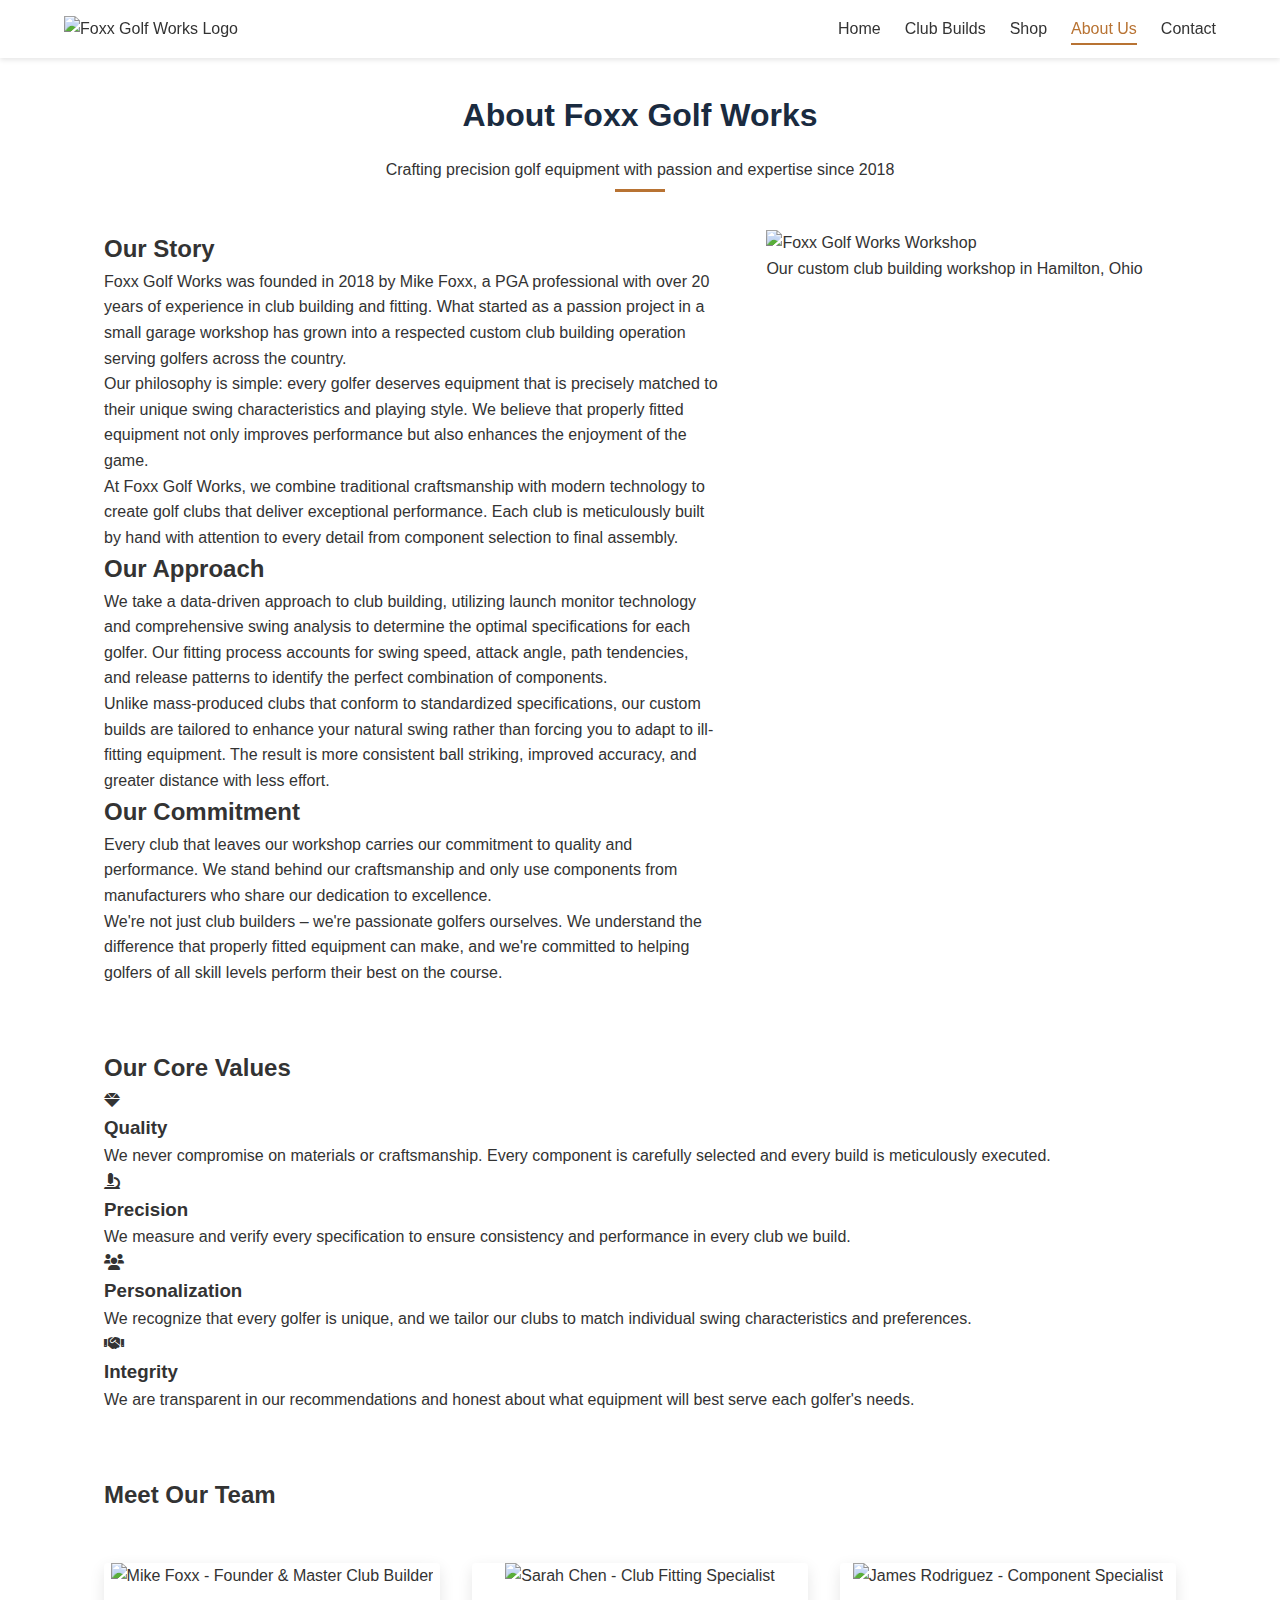
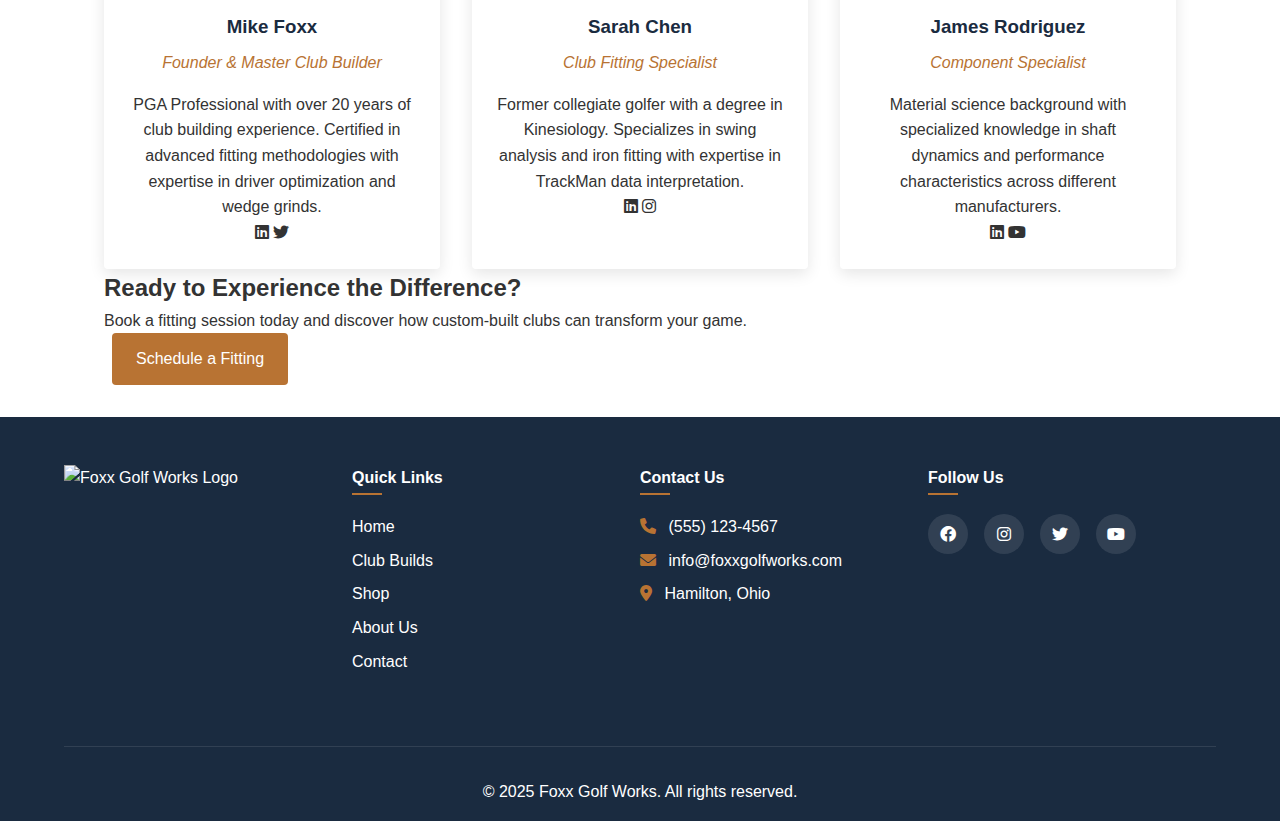
==== about.html @ c8b26656 "Add files via upload" ====
<!DOCTYPE html>
<html lang="en">
<head>
    <meta charset="UTF-8">
    <meta name="viewport" content="width=device-width, initial-scale=1.0">
    <title>About Us - Foxx Golf Works</title>
    <link rel="stylesheet" href="styles.css">
    <link rel="stylesheet" href="https://cdnjs.cloudflare.com/ajax/libs/font-awesome/6.0.0-beta3/css/all.min.css">
</head>
<body>
    <header>
        <div class="logo-container">
            <img src="./imgs/logo.PNG" alt="Foxx Golf Works Logo" class="logo">
        </div>
        <nav>
            <ul>
                <li><a href="index.html">Home</a></li>
                <li><a href="builds.html">Club Builds</a></li>
                <li><a href="products.html">Shop</a></li>
                <li><a href="about.html" class="active">About Us</a></li>
                <li><a href="contact.html">Contact</a></li>
            </ul>
        </nav>
    </header>

    <main>
        <div class="page-container">
            <div class="page-header">
                <h1>About Foxx Golf Works</h1>
                <p>Crafting precision golf equipment with passion and expertise since 2018</p>
            </div>

            <div class="about-content">
                <div class="about-text">
                    <h2>Our Story</h2>
                    <p>Foxx Golf Works was founded in 2018 by Mike Foxx, a PGA professional with over 20 years of experience in club building and fitting. What started as a passion project in a small garage workshop has grown into a respected custom club building operation serving golfers across the country.</p>
                    <p>Our philosophy is simple: every golfer deserves equipment that is precisely matched to their unique swing characteristics and playing style. We believe that properly fitted equipment not only improves performance but also enhances the enjoyment of the game.</p>
                    <p>At Foxx Golf Works, we combine traditional craftsmanship with modern technology to create golf clubs that deliver exceptional performance. Each club is meticulously built by hand with attention to every detail from component selection to final assembly.</p>

                    <h2>Our Approach</h2>
                    <p>We take a data-driven approach to club building, utilizing launch monitor technology and comprehensive swing analysis to determine the optimal specifications for each golfer. Our fitting process accounts for swing speed, attack angle, path tendencies, and release patterns to identify the perfect combination of components.</p>
                    <p>Unlike mass-produced clubs that conform to standardized specifications, our custom builds are tailored to enhance your natural swing rather than forcing you to adapt to ill-fitting equipment. The result is more consistent ball striking, improved accuracy, and greater distance with less effort.</p>

                    <h2>Our Commitment</h2>
                    <p>Every club that leaves our workshop carries our commitment to quality and performance. We stand behind our craftsmanship and only use components from manufacturers who share our dedication to excellence.</p>
                    <p>We're not just club builders – we're passionate golfers ourselves. We understand the difference that properly fitted equipment can make, and we're committed to helping golfers of all skill levels perform their best on the course.</p>
                </div>
                <div class="about-image">
                    <img src="./imgs/logo.PNG" alt="Foxx Golf Works Workshop" class="workshop-image">
                    <div class="image-caption">Our custom club building workshop in Hamilton, Ohio</div>
                </div>
            </div>

            <div class="core-values">
                <h2>Our Core Values</h2>
                <div class="values-container">
                    <div class="value-item">
                        <div class="value-icon">
                            <i class="fas fa-gem"></i>
                        </div>
                        <h3>Quality</h3>
                        <p>We never compromise on materials or craftsmanship. Every component is carefully selected and every build is meticulously executed.</p>
                    </div>
                    <div class="value-item">
                        <div class="value-icon">
                            <i class="fas fa-microscope"></i>
                        </div>
                        <h3>Precision</h3>
                        <p>We measure and verify every specification to ensure consistency and performance in every club we build.</p>
                    </div>
                    <div class="value-item">
                        <div class="value-icon">
                            <i class="fas fa-users"></i>
                        </div>
                        <h3>Personalization</h3>
                        <p>We recognize that every golfer is unique, and we tailor our clubs to match individual swing characteristics and preferences.</p>
                    </div>
                    <div class="value-item">
                        <div class="value-icon">
                            <i class="fas fa-handshake"></i>
                        </div>
                        <h3>Integrity</h3>
                        <p>We are transparent in our recommendations and honest about what equipment will best serve each golfer's needs.</p>
                    </div>
                </div>
            </div>

            <div class="team-section">
                <h2>Meet Our Team</h2>
                <div class="team-container">
                    <div class="team-member">
                        <img src="./imgs/logo.PNG" alt="Mike Foxx - Founder & Master Club Builder" class="team-photo">
                        <div class="team-info">
                            <h3>Mike Foxx</h3>
                            <div class="team-role">Founder & Master Club Builder</div>
                            <p>PGA Professional with over 20 years of club building experience. Certified in advanced fitting methodologies with expertise in driver optimization and wedge grinds.</p>
                            <div class="team-social">
                                <a href="#"><i class="fab fa-linkedin"></i></a>
                                <a href="#"><i class="fab fa-twitter"></i></a>
                            </div>
                        </div>
                    </div>
                    <div class="team-member">
                        <img src="./imgs/logo.PNG" alt="Sarah Chen - Club Fitting Specialist" class="team-photo">
                        <div class="team-info">
                            <h3>Sarah Chen</h3>
                            <div class="team-role">Club Fitting Specialist</div>
                            <p>Former collegiate golfer with a degree in Kinesiology. Specializes in swing analysis and iron fitting with expertise in TrackMan data interpretation.</p>
                            <div class="team-social">
                                <a href="#"><i class="fab fa-linkedin"></i></a>
                                <a href="#"><i class="fab fa-instagram"></i></a>
                            </div>
                        </div>
                    </div>
                    <div class="team-member">
                        <img src="./imgs/logo.PNG" alt="James Rodriguez - Component Specialist" class="team-photo">
                        <div class="team-info">
                            <h3>James Rodriguez</h3>
                            <div class="team-role">Component Specialist</div>
                            <p>Material science background with specialized knowledge in shaft dynamics and performance characteristics across different manufacturers.</p>
                            <div class="team-social">
                                <a href="#"><i class="fab fa-linkedin"></i></a>
                                <a href="#"><i class="fab fa-youtube"></i></a>
                            </div>
                        </div>
                    </div>
                </div>
            </div>

            <div class="cta-section">
                <h2>Ready to Experience the Difference?</h2>
                <p>Book a fitting session today and discover how custom-built clubs can transform your game.</p>
                <a href="contact.html" class="btn btn-primary">Schedule a Fitting</a>
            </div>
        </div>
    </main>

    <footer>
        <div class="footer-content">
            <div class="footer-logo">
                <img src="./imgs/logo.PNG" alt="Foxx Golf Works Logo">
            </div>
            <div class="footer-links">
                <h4>Quick Links</h4>
                <ul>
                    <li><a href="index.html">Home</a></li>
                    <li><a href="builds.html">Club Builds</a></li>
                    <li><a href="products.html">Shop</a></li>
                    <li><a href="about.html">About Us</a></li>
                    <li><a href="contact.html">Contact</a></li>
                </ul>
            </div>
            <div class="footer-contact">
                <h4>Contact Us</h4>
                <p><i class="fas fa-phone"></i> (555) 123-4567</p>
                <p><i class="fas fa-envelope"></i> info@foxxgolfworks.com</p>
                <p><i class="fas fa-map-marker-alt"></i> Hamilton, Ohio</p>
            </div>
            <div class="footer-social">
                <h4>Follow Us</h4>
                <div class="social-icons">
                    <a href="#"><i class="fab fa-facebook"></i></a>
                    <a href="#"><i class="fab fa-instagram"></i></a>
                    <a href="#"><i class="fab fa-twitter"></i></a>
                    <a href="#"><i class="fab fa-youtube"></i></a>
                </div>
            </div>
        </div>
        <div class="footer-bottom">
            <p>&copy; 2025 Foxx Golf Works. All rights reserved.</p>
        </div>
    </footer>
</body>
</html>
---- styles.css ----
/* General Styles */
:root {
  --primary-color: #1a2b40;
  --secondary-color: #b87333;
  --accent-color: #4caf50;
  --light-color: #f5f5f5;
  --dark-color: #333;
  --text-color: #333;
  --background-color: #fff;
  --footer-color: #1a2b40;
  --border-radius: 4px;
  --transition: all 0.3s ease;
}

* {
  margin: 0;
  padding: 0;
  box-sizing: border-box;
}

body {
  font-family: 'Helvetica Neue', Arial, sans-serif;
  line-height: 1.6;
  color: var(--text-color);
  background-color: var(--background-color);
}

a {
  text-decoration: none;
  color: inherit;
}

ul {
  list-style: none;
}

img {
  max-width: 100%;
  height: auto;
}

/* Header Styles */
header {
  display: flex;
  justify-content: space-between;
  align-items: center;
  padding: 1rem 5%;
  background-color: white;
  box-shadow: 0 2px 5px rgba(0, 0, 0, 0.1);
  position: sticky;
  top: 0;
  z-index: 100;
}

.logo {
  height: 60px;
}

nav ul {
  display: flex;
}

nav ul li {
  margin-left: 1.5rem;
}

nav ul li a {
  color: var(--dark-color);
  font-weight: 500;
  padding: 0.5rem 0;
  position: relative;
  transition: var(--transition);
}

nav ul li a:hover {
  color: var(--secondary-color);
}

nav ul li a.active {
  color: var(--secondary-color);
}

nav ul li a::after {
  content: '';
  position: absolute;
  bottom: 0;
  left: 0;
  width: 0;
  height: 2px;
  background-color: var(--secondary-color);
  transition: var(--transition);
}

nav ul li a:hover::after,
nav ul li a.active::after {
  width: 100%;
}

/* Hero Section */
.hero {
  height: 80vh;
  background-image: linear-gradient(rgba(0, 0, 0, 0.5), rgba(0, 0, 0, 0.5)), url('/api/placeholder/1920/1080');
  background-size: cover;
  background-position: center;
  display: flex;
  align-items: center;
  justify-content: center;
  text-align: center;
  color: white;
}

.hero-content {
  max-width: 800px;
  padding: 0 2rem;
}

.hero h1 {
  font-size: 3rem;
  margin-bottom: 1rem;
  text-shadow: 2px 2px 4px rgba(0, 0, 0, 0.5);
}

.hero p {
  font-size: 1.5rem;
  margin-bottom: 2rem;
  text-shadow: 1px 1px 2px rgba(0, 0, 0, 0.5);
}

/* Button Styles */
.btn {
  display: inline-block;
  padding: 0.8rem 1.5rem;
  border-radius: var(--border-radius);
  font-weight: 500;
  transition: var(--transition);
  margin: 0 0.5rem;
}

.btn-primary {
  background-color: var(--secondary-color);
  color: white;
}

.btn-primary:hover {
  background-color: #a56b2e;
  transform: translateY(-2px);
}

.btn-secondary {
  background-color: transparent;
  color: white;
  border: 2px solid white;
}

.btn-secondary:hover {
  background-color: rgba(255, 255, 255, 0.1);
  transform: translateY(-2px);
}

.btn-tertiary {
  background-color: var(--primary-color);
  color: white;
}

.btn-tertiary:hover {
  background-color: #243b59;
  transform: translateY(-2px);
}

/* Features Section */
.features {
  display: flex;
  justify-content: space-between;
  padding: 5rem 5%;
  background-color: var(--light-color);
}

.feature {
  flex: 1;
  text-align: center;
  padding: 2rem;
  transition: var(--transition);
  border-radius: var(--border-radius);
}

.feature:hover {
  transform: translateY(-10px);
  box-shadow: 0 10px 20px rgba(0, 0, 0, 0.1);
  background-color: white;
}

.feature-icon {
  font-size: 2.5rem;
  color: var(--secondary-color);
  margin-bottom: 1.5rem;
}

.feature h3 {
  margin-bottom: 1rem;
  color: var(--primary-color);
}

/* Featured Builds */
.featured-builds {
  padding: 5rem 5%;
  text-align: center;
}

.featured-builds h2 {
  margin-bottom: 3rem;
  color: var(--primary-color);
  position: relative;
  display: inline-block;
}

.featured-builds h2::after {
  content: '';
  position: absolute;
  bottom: -10px;
  left: 50%;
  transform: translateX(-50%);
  width: 50px;
  height: 3px;
  background-color: var(--secondary-color);
}

.build-gallery {
  display: flex;
  justify-content: space-between;
  margin-bottom: 3rem;
}

.build-item {
  flex: 1;
  margin: 0 1rem;
  box-shadow: 0 5px 15px rgba(0, 0, 0, 0.1);
  border-radius: var(--border-radius);
  overflow: hidden;
  transition: var(--transition);
}

.build-item:hover {
  transform: translateY(-10px);
  box-shadow: 0 15px 30px rgba(0, 0, 0, 0.2);
}

.build-image {
  width: 100%;
  height: 250px;
  object-fit: cover;
}

.build-item h3 {
  color: var(--primary-color);
  margin: 1rem 0 0.5rem;
  padding: 0 1rem;
}

.build-item p {
  color: var(--text-color);
  padding: 0 1rem 1.5rem;
}

.view-more {
  margin-top: 2rem;
}

/* Footer Styles */
footer {
  background-color: var(--footer-color);
  color: white;
  padding: 3rem 5% 1rem;
}

.footer-content {
  display: flex;
  justify-content: space-between;
  flex-wrap: wrap;
  margin-bottom: 2rem;
}

.footer-logo, .footer-links, .footer-contact, .footer-social {
  flex: 1;
  min-width: 250px;
  margin-bottom: 2rem;
}

.footer-links h4, .footer-contact h4, .footer-social h4 {
  margin-bottom: 1.5rem;
  position: relative;
  display: inline-block;
}

.footer-links h4::after, .footer-contact h4::after, .footer-social h4::after {
  content: '';
  position: absolute;
  bottom: -5px;
  left: 0;
  width: 30px;
  height: 2px;
  background-color: var(--secondary-color);
}

.footer-links ul li {
  margin-bottom: 0.5rem;
}

.footer-links ul li a {
  transition: var(--transition);
}

.footer-links ul li a:hover {
  color: var(--secondary-color);
  padding-left: 5px;
}

.footer-contact p {
  margin-bottom: 0.5rem;
}

.footer-contact i {
  margin-right: 0.5rem;
  color: var(--secondary-color);
}

.social-icons {
  display: flex;
}

.social-icons a {
  display: flex;
  align-items: center;
  justify-content: center;
  width: 40px;
  height: 40px;
  background-color: rgba(255, 255, 255, 0.1);
  border-radius: 50%;
  margin-right: 1rem;
  transition: var(--transition);
}

.social-icons a:hover {
  background-color: var(--secondary-color);
  transform: translateY(-5px);
}

.footer-bottom {
  text-align: center;
  padding-top: 2rem;
  border-top: 1px solid rgba(255, 255, 255, 0.1);
}

/* Responsive Styles */
@media (max-width: 1024px) {
  .features {
      flex-wrap: wrap;
  }

  .feature {
      flex: 1 0 calc(50% - 2rem);
      margin-bottom: 2rem;
  }

  .build-gallery {
      flex-wrap: wrap;
  }

  .build-item {
      flex: 1 0 calc(50% - 2rem);
      margin-bottom: 2rem;
  }
}

@media (max-width: 768px) {
  header {
      flex-direction: column;
      padding: 1rem;
  }

  nav ul {
      margin-top: 1rem;
  }

  .hero h1 {
      font-size: 2.5rem;
  }

  .hero p {
      font-size: 1.2rem;
  }

  .feature {
      flex: 1 0 100%;
  }

  .build-item {
      flex: 1 0 100%;
  }

  .footer-content {
      flex-direction: column;
  }

  .footer-logo, .footer-links, .footer-contact, .footer-social {
      margin-bottom: 2rem;
  }
}

/* Page Content Containers */
.page-container {
  max-width: 1200px;
  margin: 0 auto;
  padding: 2rem 5%;
}

.page-header {
  text-align: center;
  margin-bottom: 3rem;
  position: relative;
}

.page-header h1 {
  color: var(--primary-color);
  margin-bottom: 1rem;
}

.page-header::after {
  content: '';
  position: absolute;
  bottom: -10px;
  left: 50%;
  transform: translateX(-50%);
  width: 50px;
  height: 3px;
  background-color: var(--secondary-color);
}

/* Club Builds Page */
.builds-container {
  display: grid;
  grid-template-columns: repeat(3, 1fr);
  gap: 2rem;
}

/* Products Page */
.products-container {
  display: grid;
  grid-template-columns: repeat(3, 1fr);
  gap: 2rem;
}

.product-item {
  border: 1px solid #ddd;
  border-radius: var(--border-radius);
  overflow: hidden;
  transition: var(--transition);
}

.product-item:hover {
  transform: translateY(-5px);
  box-shadow: 0 10px 20px rgba(0, 0, 0, 0.1);
}

.product-image {
  width: 100%;
  height: 250px;
  object-fit: cover;
}

.product-info {
  padding: 1.5rem;
}

.product-info h3 {
  margin-bottom: 0.5rem;
  color: var(--primary-color);
}

.product-price {
  font-size: 1.2rem;
  color: var(--secondary-color);
  font-weight: bold;
  margin: 0.5rem 0 1rem;
}

/* About Page */
.about-content {
  display: flex;
  gap: 3rem;
  margin-bottom: 4rem;
}

.about-text {
  flex: 3;
}

.about-image {
  flex: 2;
}

.team-section {
  margin-top: 4rem;
}

.team-container {
  display: grid;
  grid-template-columns: repeat(3, 1fr);
  gap: 2rem;
  margin-top: 3rem;
}

.team-member {
  text-align: center;
  box-shadow: 0 5px 15px rgba(0, 0, 0, 0.1);
  border-radius: var(--border-radius);
  overflow: hidden;
  transition: var(--transition);
}

.team-member:hover {
  transform: translateY(-5px);
  box-shadow: 0 15px 30px rgba(0, 0, 0, 0.2);
}

.team-photo {
  width: 100%;
  height: 300px;
  object-fit: cover;
}

.team-info {
  padding: 1.5rem;
}

.team-info h3 {
  margin-bottom: 0.5rem;
  color: var(--primary-color);
}

.team-role {
  color: var(--secondary-color);
  font-style: italic;
  margin-bottom: 1rem;
}

/* Contact Page */
.contact-container {
  display: flex;
  gap: 3rem;
}

.contact-form {
  flex: 2;
}

.contact-info {
  flex: 1;
}

.form-group {
  margin-bottom: 1.5rem;
}

label {
  display: block;
  margin-bottom: 0.5rem;
  font-weight: 500;
}

input, textarea, select {
  width: 100%;
  padding: 0.8rem;
  border: 1px solid #ddd;
  border-radius: var(--border-radius);
  font-family: inherit;
}

textarea {
  min-height: 150px;
  resize: vertical;
}

.submit-btn {
  background-color: var(--secondary-color);
  color: white;
  border: none;
  padding: 0.8rem 1.5rem;
  border-radius: var(--border-radius);
  cursor: pointer;
  font-weight: 500;
  transition: var(--transition);
}

.submit-btn:hover {
  background-color: #a56b2e;
}

.contact-card {
  background-color: var(--light-color);
  padding: 2rem;
  border-radius: var(--border-radius);
  box-shadow: 0 5px 15px rgba(0, 0, 0, 0.1);
}

.contact-card h3 {
  margin-bottom: 1.5rem;
  color: var(--primary-color);
}

.contact-info-item {
  display: flex;
  align-items: center;
  margin-bottom: 1rem;
}

.contact-icon {
  width: 40px;
  height: 40px;
  background-color: var(--secondary-color);
  color: white;
  border-radius: 50%;
  display: flex;
  align-items: center;
  justify-content: center;
  margin-right: 1rem;
}

.contact-text {
  flex: 1;
}

.contact-text p {
  margin: 0;
}

.contact-text span {
  font-weight: bold;
  display: block;
  margin-bottom: 0.25rem;
}

/* Map */
.map-container {
  margin-top: 3rem;
  height: 400px;
  border-radius: var(--border-radius);
  overflow: hidden;
}

/* Responsive adjustments */
@media (max-width: 1024px) {
  .builds-container, .products-container, .team-container {
      grid-template-columns: repeat(2, 1fr);
  }

  .about-content, .contact-container {
      flex-direction: column;
  }

  .about-image {
      order: -1;
  }
}

@media (max-width: 768px) {
  .builds-container, .products-container, .team-container {
      grid-template-columns: 1fr;
  }
}
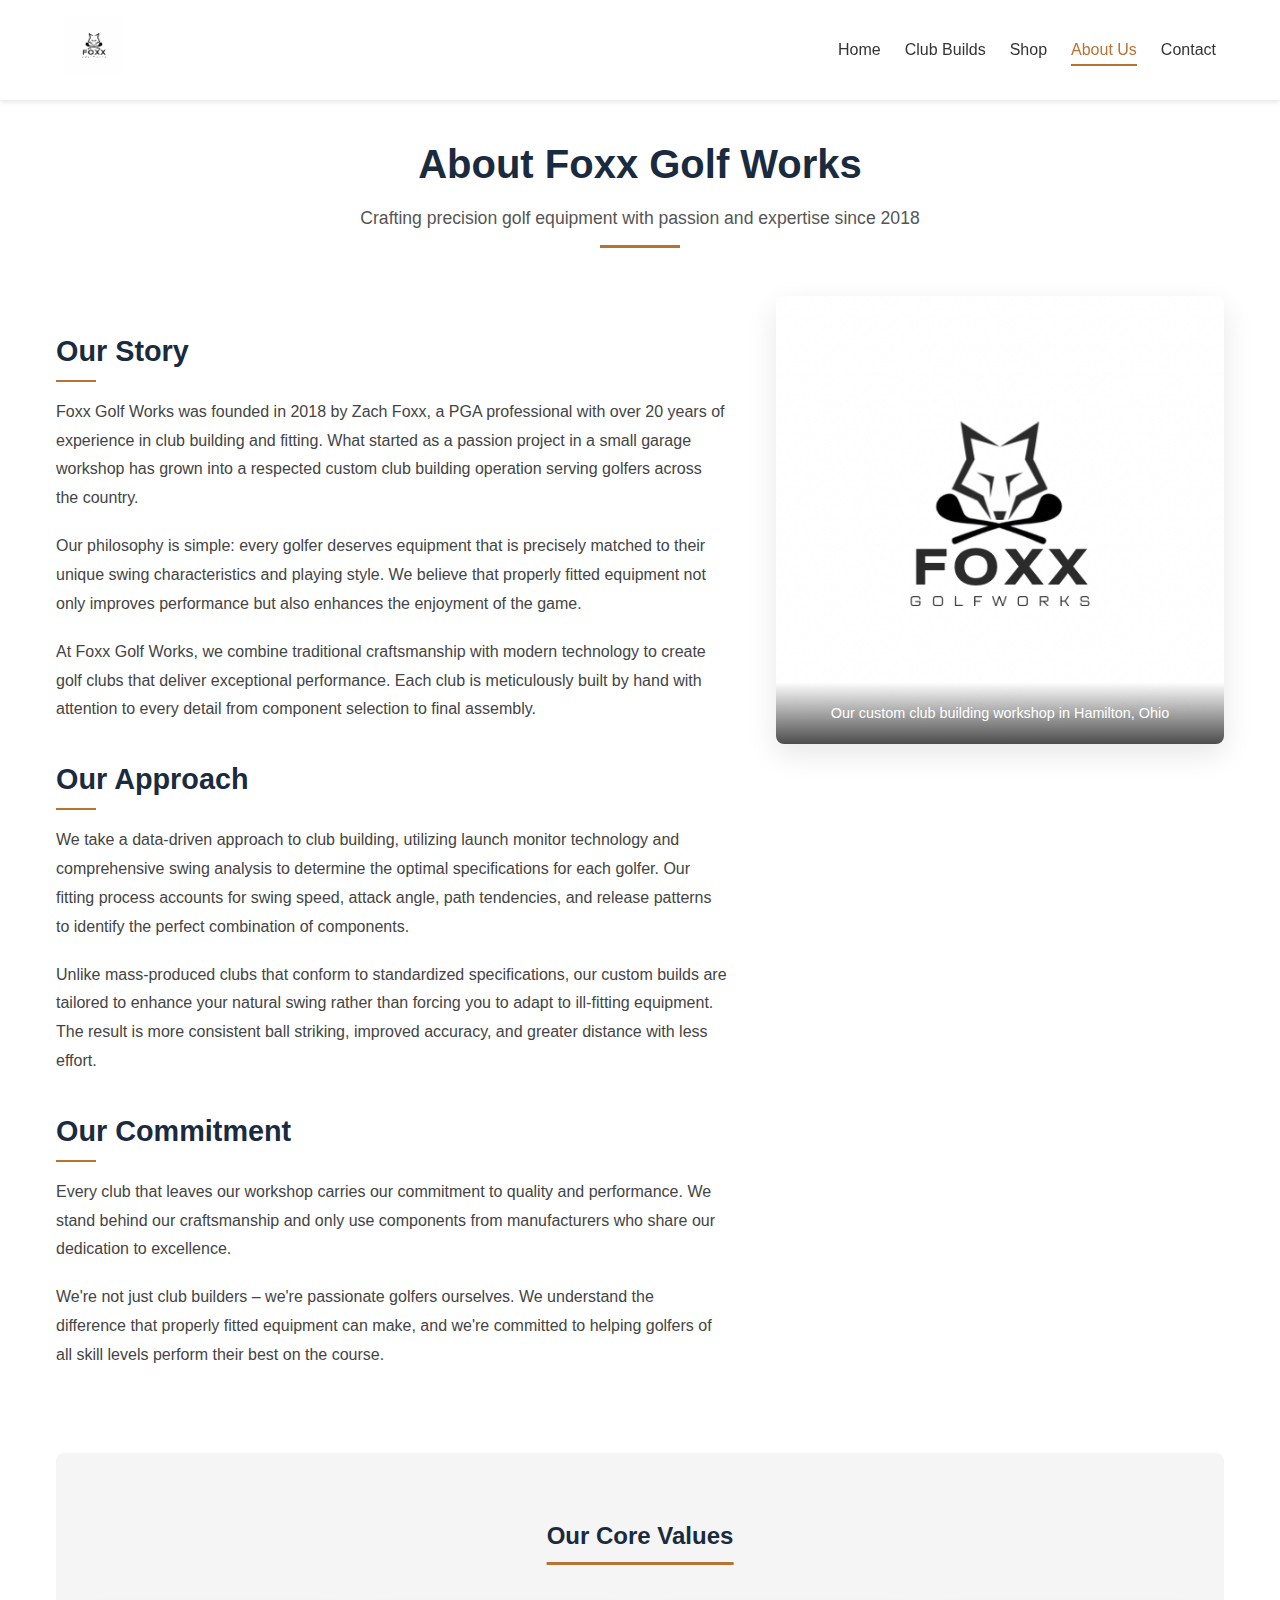
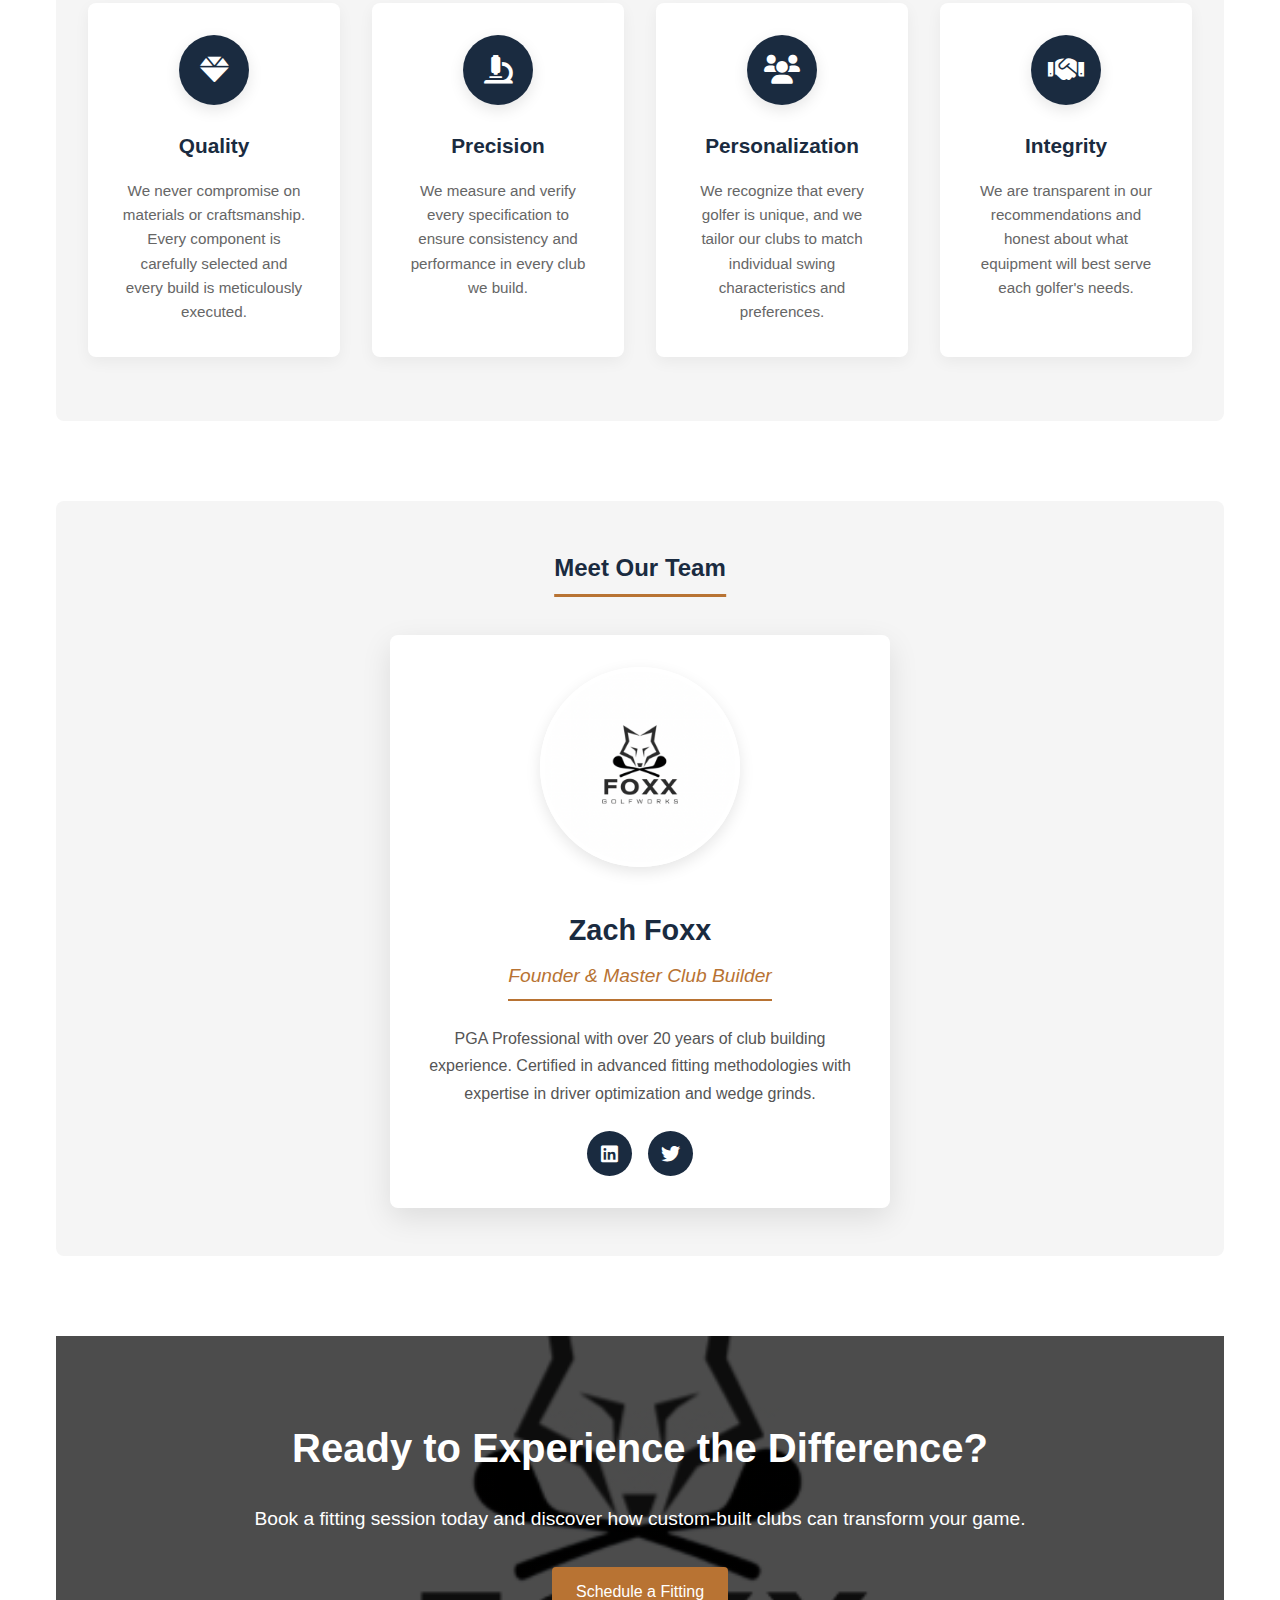
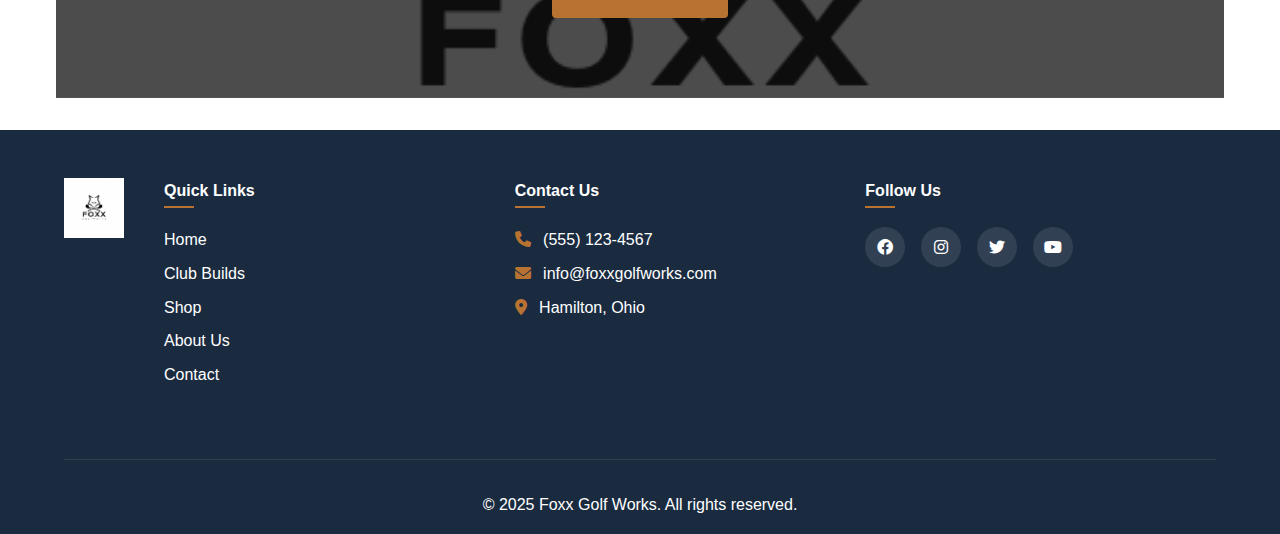
==== commit 108bf42b: "Big time changes" ====
--- a/about.html
+++ b/about.html
@@ -1,27 +1,19 @@
 <!DOCTYPE html>
 <html lang="en">
+
 <head>
     <meta charset="UTF-8">
     <meta name="viewport" content="width=device-width, initial-scale=1.0">
     <title>About Us - Foxx Golf Works</title>
     <link rel="stylesheet" href="styles.css">
     <link rel="stylesheet" href="https://cdnjs.cloudflare.com/ajax/libs/font-awesome/6.0.0-beta3/css/all.min.css">
+    <!-- Include JavaScript file -->
+    <script src="scripts/include.js"></script>
 </head>
+
 <body>
-    <header>
-        <div class="logo-container">
-            <img src="./imgs/logo.PNG" alt="Foxx Golf Works Logo" class="logo">
-        </div>
-        <nav>
-            <ul>
-                <li><a href="index.html">Home</a></li>
-                <li><a href="builds.html">Club Builds</a></li>
-                <li><a href="products.html">Shop</a></li>
-                <li><a href="about.html" class="active">About Us</a></li>
-                <li><a href="contact.html">Contact</a></li>
-            </ul>
-        </nav>
-    </header>
+    <!-- Header placeholder -->
+    <div id="header-placeholder"></div>
 
     <main>
         <div class="page-container">
@@ -33,20 +25,37 @@
             <div class="about-content">
                 <div class="about-text">
                     <h2>Our Story</h2>
-                    <p>Foxx Golf Works was founded in 2018 by Mike Foxx, a PGA professional with over 20 years of experience in club building and fitting. What started as a passion project in a small garage workshop has grown into a respected custom club building operation serving golfers across the country.</p>
-                    <p>Our philosophy is simple: every golfer deserves equipment that is precisely matched to their unique swing characteristics and playing style. We believe that properly fitted equipment not only improves performance but also enhances the enjoyment of the game.</p>
-                    <p>At Foxx Golf Works, we combine traditional craftsmanship with modern technology to create golf clubs that deliver exceptional performance. Each club is meticulously built by hand with attention to every detail from component selection to final assembly.</p>
+                    <p>Foxx Golf Works was founded in 2018 by Zach Foxx, a PGA professional with over 20 years of
+                        experience in club building and fitting. What started as a passion project in a small garage
+                        workshop has grown into a respected custom club building operation serving golfers across the
+                        country.</p>
+                    <p>Our philosophy is simple: every golfer deserves equipment that is precisely matched to their
+                        unique swing characteristics and playing style. We believe that properly fitted equipment not
+                        only improves performance but also enhances the enjoyment of the game.</p>
+                    <p>At Foxx Golf Works, we combine traditional craftsmanship with modern technology to create golf
+                        clubs that deliver exceptional performance. Each club is meticulously built by hand with
+                        attention to every detail from component selection to final assembly.</p>
 
                     <h2>Our Approach</h2>
-                    <p>We take a data-driven approach to club building, utilizing launch monitor technology and comprehensive swing analysis to determine the optimal specifications for each golfer. Our fitting process accounts for swing speed, attack angle, path tendencies, and release patterns to identify the perfect combination of components.</p>
-                    <p>Unlike mass-produced clubs that conform to standardized specifications, our custom builds are tailored to enhance your natural swing rather than forcing you to adapt to ill-fitting equipment. The result is more consistent ball striking, improved accuracy, and greater distance with less effort.</p>
+                    <p>We take a data-driven approach to club building, utilizing launch monitor technology and
+                        comprehensive swing analysis to determine the optimal specifications for each golfer. Our
+                        fitting process accounts for swing speed, attack angle, path tendencies, and release patterns to
+                        identify the perfect combination of components.</p>
+                    <p>Unlike mass-produced clubs that conform to standardized specifications, our custom builds are
+                        tailored to enhance your natural swing rather than forcing you to adapt to ill-fitting
+                        equipment. The result is more consistent ball striking, improved accuracy, and greater distance
+                        with less effort.</p>
 
                     <h2>Our Commitment</h2>
-                    <p>Every club that leaves our workshop carries our commitment to quality and performance. We stand behind our craftsmanship and only use components from manufacturers who share our dedication to excellence.</p>
-                    <p>We're not just club builders – we're passionate golfers ourselves. We understand the difference that properly fitted equipment can make, and we're committed to helping golfers of all skill levels perform their best on the course.</p>
+                    <p>Every club that leaves our workshop carries our commitment to quality and performance. We stand
+                        behind our craftsmanship and only use components from manufacturers who share our dedication to
+                        excellence.</p>
+                    <p>We're not just club builders – we're passionate golfers ourselves. We understand the difference
+                        that properly fitted equipment can make, and we're committed to helping golfers of all skill
+                        levels perform their best on the course.</p>
                 </div>
                 <div class="about-image">
-                    <img src="./imgs/logo.PNG" alt="Foxx Golf Works Workshop" class="workshop-image">
+                    <img src="imgs/logo.PNG" alt="Foxx Golf Works Workshop" class="workshop-image">
                     <div class="image-caption">Our custom club building workshop in Hamilton, Ohio</div>
                 </div>
             </div>
@@ -59,68 +68,50 @@
                             <i class="fas fa-gem"></i>
                         </div>
                         <h3>Quality</h3>
-                        <p>We never compromise on materials or craftsmanship. Every component is carefully selected and every build is meticulously executed.</p>
+                        <p>We never compromise on materials or craftsmanship. Every component is carefully selected and
+                            every build is meticulously executed.</p>
                     </div>
                     <div class="value-item">
                         <div class="value-icon">
                             <i class="fas fa-microscope"></i>
                         </div>
                         <h3>Precision</h3>
-                        <p>We measure and verify every specification to ensure consistency and performance in every club we build.</p>
+                        <p>We measure and verify every specification to ensure consistency and performance in every club
+                            we build.</p>
                     </div>
                     <div class="value-item">
                         <div class="value-icon">
                             <i class="fas fa-users"></i>
                         </div>
                         <h3>Personalization</h3>
-                        <p>We recognize that every golfer is unique, and we tailor our clubs to match individual swing characteristics and preferences.</p>
+                        <p>We recognize that every golfer is unique, and we tailor our clubs to match individual swing
+                            characteristics and preferences.</p>
                     </div>
                     <div class="value-item">
                         <div class="value-icon">
                             <i class="fas fa-handshake"></i>
                         </div>
                         <h3>Integrity</h3>
-                        <p>We are transparent in our recommendations and honest about what equipment will best serve each golfer's needs.</p>
+                        <p>We are transparent in our recommendations and honest about what equipment will best serve
+                            each golfer's needs.</p>
                     </div>
                 </div>
             </div>
 
+            <!-- Team Section HTML for the About Page -->
             <div class="team-section">
                 <h2>Meet Our Team</h2>
                 <div class="team-container">
                     <div class="team-member">
-                        <img src="./imgs/logo.PNG" alt="Mike Foxx - Founder & Master Club Builder" class="team-photo">
+                        <img src="imgs/logo.PNG" alt="Zach Foxx - Founder & Master Club Builder" class="team-photo">
                         <div class="team-info">
-                            <h3>Mike Foxx</h3>
+                            <h3>Zach Foxx</h3>
                             <div class="team-role">Founder & Master Club Builder</div>
-                            <p>PGA Professional with over 20 years of club building experience. Certified in advanced fitting methodologies with expertise in driver optimization and wedge grinds.</p>
+                            <p>PGA Professional with over 20 years of club building experience. Certified in advanced
+                                fitting methodologies with expertise in driver optimization and wedge grinds.</p>
                             <div class="team-social">
-                                <a href="#"><i class="fab fa-linkedin"></i></a>
-                                <a href="#"><i class="fab fa-twitter"></i></a>
-                            </div>
-                        </div>
-                    </div>
-                    <div class="team-member">
-                        <img src="./imgs/logo.PNG" alt="Sarah Chen - Club Fitting Specialist" class="team-photo">
-                        <div class="team-info">
-                            <h3>Sarah Chen</h3>
-                            <div class="team-role">Club Fitting Specialist</div>
-                            <p>Former collegiate golfer with a degree in Kinesiology. Specializes in swing analysis and iron fitting with expertise in TrackMan data interpretation.</p>
-                            <div class="team-social">
-                                <a href="#"><i class="fab fa-linkedin"></i></a>
-                                <a href="#"><i class="fab fa-instagram"></i></a>
-                            </div>
-                        </div>
-                    </div>
-                    <div class="team-member">
-                        <img src="./imgs/logo.PNG" alt="James Rodriguez - Component Specialist" class="team-photo">
-                        <div class="team-info">
-                            <h3>James Rodriguez</h3>
-                            <div class="team-role">Component Specialist</div>
-                            <p>Material science background with specialized knowledge in shaft dynamics and performance characteristics across different manufacturers.</p>
-                            <div class="team-social">
-                                <a href="#"><i class="fab fa-linkedin"></i></a>
-                                <a href="#"><i class="fab fa-youtube"></i></a>
+                                <a href="#" aria-label="LinkedIn"><i class="fab fa-linkedin"></i></a>
+                                <a href="#" aria-label="Twitter"><i class="fab fa-twitter"></i></a>
                             </div>
                         </div>
                     </div>
@@ -128,47 +119,38 @@
             </div>
 
             <div class="cta-section">
-                <h2>Ready to Experience the Difference?</h2>
-                <p>Book a fitting session today and discover how custom-built clubs can transform your game.</p>
-                <a href="contact.html" class="btn btn-primary">Schedule a Fitting</a>
+                <div class="cta-content">
+                    <h2>Ready to Experience the Difference?</h2>
+                    <p>Book a fitting session today and discover how custom-built clubs can transform your game.</p>
+                    <a href="contact.html" class="btn btn-primary">Schedule a Fitting</a>
+                </div>
             </div>
         </div>
     </main>
 
-    <footer>
-        <div class="footer-content">
-            <div class="footer-logo">
-                <img src="./imgs/logo.PNG" alt="Foxx Golf Works Logo">
-            </div>
-            <div class="footer-links">
-                <h4>Quick Links</h4>
-                <ul>
-                    <li><a href="index.html">Home</a></li>
-                    <li><a href="builds.html">Club Builds</a></li>
-                    <li><a href="products.html">Shop</a></li>
-                    <li><a href="about.html">About Us</a></li>
-                    <li><a href="contact.html">Contact</a></li>
-                </ul>
-            </div>
-            <div class="footer-contact">
-                <h4>Contact Us</h4>
-                <p><i class="fas fa-phone"></i> (555) 123-4567</p>
-                <p><i class="fas fa-envelope"></i> info@foxxgolfworks.com</p>
-                <p><i class="fas fa-map-marker-alt"></i> Hamilton, Ohio</p>
-            </div>
-            <div class="footer-social">
-                <h4>Follow Us</h4>
-                <div class="social-icons">
-                    <a href="#"><i class="fab fa-facebook"></i></a>
-                    <a href="#"><i class="fab fa-instagram"></i></a>
-                    <a href="#"><i class="fab fa-twitter"></i></a>
-                    <a href="#"><i class="fab fa-youtube"></i></a>
-                </div>
-            </div>
-        </div>
-        <div class="footer-bottom">
-            <p>&copy; 2025 Foxx Golf Works. All rights reserved.</p>
-        </div>
-    </footer>
+    <!-- Footer placeholder -->
+    <div id="footer-placeholder"></div>
+
+    <script>
+        // Add any page-specific JavaScript here
+        document.addEventListener('DOMContentLoaded', function () {
+            // Animate value icons on scroll
+            const valueItems = document.querySelectorAll('.value-item');
+            const observer = new IntersectionObserver((entries) => {
+                entries.forEach(entry => {
+                    if (entry.isIntersecting) {
+                        entry.target.classList.add('animate');
+                    }
+                });
+            }, {
+                threshold: 0.3
+            });
+
+            valueItems.forEach(item => {
+                observer.observe(item);
+            });
+        });
+    </script>
 </body>
+
 </html>--- a/styles.css
+++ b/styles.css
@@ -96,36 +96,6 @@
   width: 100%;
 }
 
-/* Hero Section */
-.hero {
-  height: 80vh;
-  background-image: linear-gradient(rgba(0, 0, 0, 0.5), rgba(0, 0, 0, 0.5)), url('/api/placeholder/1920/1080');
-  background-size: cover;
-  background-position: center;
-  display: flex;
-  align-items: center;
-  justify-content: center;
-  text-align: center;
-  color: white;
-}
-
-.hero-content {
-  max-width: 800px;
-  padding: 0 2rem;
-}
-
-.hero h1 {
-  font-size: 3rem;
-  margin-bottom: 1rem;
-  text-shadow: 2px 2px 4px rgba(0, 0, 0, 0.5);
-}
-
-.hero p {
-  font-size: 1.5rem;
-  margin-bottom: 2rem;
-  text-shadow: 1px 1px 2px rgba(0, 0, 0, 0.5);
-}
-
 /* Button Styles */
 .btn {
   display: inline-block;
@@ -167,6 +137,36 @@
   transform: translateY(-2px);
 }
 
+/* Hero Section */
+.hero {
+  height: 80vh;
+  background-image: linear-gradient(rgba(0, 0, 0, 0.5), rgba(0, 0, 0, 0.5)), url('./imgs/logo.PNG');
+  background-size: cover;
+  background-position: center;
+  display: flex;
+  align-items: center;
+  justify-content: center;
+  text-align: center;
+  color: white;
+}
+
+.hero-content {
+  max-width: 800px;
+  padding: 0 2rem;
+}
+
+.hero h1 {
+  font-size: 3rem;
+  margin-bottom: 1rem;
+  text-shadow: 2px 2px 4px rgba(0, 0, 0, 0.5);
+}
+
+.hero p {
+  font-size: 1.5rem;
+  margin-bottom: 2rem;
+  text-shadow: 1px 1px 2px rgba(0, 0, 0, 0.5);
+}
+
 /* Features Section */
 .features {
   display: flex;
@@ -198,6 +198,43 @@
 .feature h3 {
   margin-bottom: 1rem;
   color: var(--primary-color);
+}
+
+/* Page Content Containers */
+.page-container {
+  max-width: 1200px;
+  margin: 0 auto;
+  padding: 2rem 1rem;
+}
+
+.page-header {
+  text-align: center;
+  margin-bottom: 3rem;
+}
+
+.page-header h1 {
+  color: var(--primary-color);
+  font-size: 2.5rem;
+  margin-bottom: 0.5rem;
+}
+
+.page-header p {
+  color: #555;
+  font-size: 1.1rem;
+  position: relative;
+  display: inline-block;
+  padding-bottom: 1rem;
+}
+
+.page-header p::after {
+  content: '';
+  position: absolute;
+  bottom: 0;
+  left: 50%;
+  transform: translateX(-50%);
+  width: 80px;
+  height: 3px;
+  background-color: var(--secondary-color);
 }
 
 /* Featured Builds */
@@ -237,6 +274,7 @@
   border-radius: var(--border-radius);
   overflow: hidden;
   transition: var(--transition);
+  position: relative;
 }
 
 .build-item:hover {
@@ -248,6 +286,11 @@
   width: 100%;
   height: 250px;
   object-fit: cover;
+  transition: all 0.5s ease;
+}
+
+.build-item:hover .build-image {
+  transform: scale(1.05);
 }
 
 .build-item h3 {
@@ -265,6 +308,651 @@
   margin-top: 2rem;
 }
 
+/* Build Item Hover Effects */
+.build-item::before {
+  content: '';
+  position: absolute;
+  top: 0;
+  left: 0;
+  width: 100%;
+  height: 4px;
+  background-color: var(--secondary-color);
+  transform: scaleX(0);
+  transform-origin: left;
+  transition: transform 0.3s ease;
+}
+
+.build-item:hover::before {
+  transform: scaleX(1);
+}
+
+/* Featured Build Styles */
+.build-item.featured::after {
+  content: 'Featured';
+  position: absolute;
+  top: 1rem;
+  right: -3rem;
+  background-color: var(--secondary-color);
+  color: white;
+  padding: 0.3rem 3rem;
+  transform: rotate(45deg);
+  font-size: 0.8rem;
+  font-weight: 500;
+  box-shadow: 0 2px 5px rgba(0, 0, 0, 0.2);
+}
+
+/* Testimonials Section */
+.testimonials {
+  padding: 5rem 5%;
+  text-align: center;
+  background-color: var(--light-color);
+}
+
+.testimonials h2 {
+  margin-bottom: 3rem;
+  color: var(--primary-color);
+  position: relative;
+  display: inline-block;
+}
+
+.testimonials h2::after {
+  content: '';
+  position: absolute;
+  bottom: -10px;
+  left: 50%;
+  transform: translateX(-50%);
+  width: 50px;
+  height: 3px;
+  background-color: var(--secondary-color);
+}
+
+.testimonial-slider {
+  max-width: 800px;
+  margin: 0 auto;
+  position: relative;
+}
+
+.testimonial {
+  padding: 2rem;
+  border-radius: var(--border-radius);
+  background-color: white;
+  box-shadow: 0 5px 15px rgba(0, 0, 0, 0.1);
+  margin-bottom: 2rem;
+  transition: var(--transition);
+}
+
+.testimonial:hover {
+  transform: translateY(-5px);
+  box-shadow: 0 10px 25px rgba(0, 0, 0, 0.15);
+}
+
+.testimonial-content {
+  margin-bottom: 1.5rem;
+  font-style: italic;
+  position: relative;
+}
+
+.testimonial-content::before,
+.testimonial-content::after {
+  content: '"';
+  font-size: 2rem;
+  color: var(--secondary-color);
+  position: absolute;
+  opacity: 0.3;
+}
+
+.testimonial-content::before {
+  top: -10px;
+  left: -15px;
+}
+
+.testimonial-content::after {
+  bottom: -30px;
+  right: -15px;
+}
+
+.testimonial-author h4 {
+  color: var(--primary-color);
+  margin-bottom: 0.25rem;
+}
+
+.testimonial-author p {
+  color: var(--secondary-color);
+  font-size: 0.9rem;
+}
+
+/* CTA Section */
+.cta-section {
+  padding: 5rem 5%;
+  background: linear-gradient(rgba(0, 0, 0, 0.7), rgba(0, 0, 0, 0.7)), url('./imgs/logo.PNG');
+  background-size: cover;
+  background-position: center;
+  color: white;
+  text-align: center;
+}
+
+.cta-content {
+  max-width: 800px;
+  margin: 0 auto;
+}
+
+.cta-section h2 {
+  margin-bottom: 1.5rem;
+  font-size: 2.5rem;
+}
+
+.cta-section p {
+  margin-bottom: 2rem;
+  font-size: 1.2rem;
+}
+
+/* Build Filters */
+.builds-filter, .shop-categories {
+  display: flex;
+  justify-content: center;
+  flex-wrap: wrap;
+  margin-bottom: 3rem;
+  gap: 0.5rem;
+}
+
+.filter-btn, .category-btn {
+  background-color: #f5f5f5;
+  border: 2px solid #e0e0e0;
+  border-radius: 4px;
+  padding: 0.6rem 1.2rem;
+  font-weight: 500;
+  cursor: pointer;
+  transition: all 0.3s ease;
+  font-size: 0.95rem;
+}
+
+.filter-btn:hover, .category-btn:hover {
+  background-color: #e0e0e0;
+}
+
+.filter-btn.active, .category-btn.active {
+  background-color: var(--primary-color);
+  color: white;
+  border-color: var(--primary-color);
+}
+
+/* Builds Container */
+.builds-container {
+  display: grid;
+  grid-template-columns: repeat(auto-fill, minmax(350px, 1fr));
+  gap: 2.5rem;
+  margin-bottom: 3.5rem;
+}
+
+.build-info {
+  padding: 1.5rem;
+}
+
+.build-info h3 {
+  font-size: 1.3rem;
+  margin-bottom: 0.75rem;
+  color: var(--primary-color);
+  position: relative;
+  padding-bottom: 0.5rem;
+}
+
+.build-info h3::after {
+  content: '';
+  position: absolute;
+  bottom: 0;
+  left: 0;
+  width: 40px;
+  height: 2px;
+  background-color: var(--secondary-color);
+  transition: width 0.3s ease;
+}
+
+.build-item:hover .build-info h3::after {
+  width: 80px;
+}
+
+.build-specs {
+  display: flex;
+  flex-wrap: wrap;
+  gap: 1rem;
+  margin-bottom: 1rem;
+  border-bottom: 1px solid #eee;
+  padding-bottom: 1rem;
+}
+
+.build-specs span {
+  font-size: 0.9rem;
+  color: #555;
+  display: flex;
+  align-items: center;
+}
+
+.build-specs i {
+  color: var(--secondary-color);
+  margin-right: 0.5rem;
+  font-size: 1rem;
+}
+
+.build-description {
+  color: #666;
+  font-size: 0.95rem;
+  line-height: 1.6;
+  margin-bottom: 1.5rem;
+  min-height: 75px;
+}
+
+.build-info .btn {
+  display: inline-block;
+  padding: 0.75rem 1.5rem;
+  background-color: var(--primary-color);
+  color: white;
+  border-radius: 4px;
+  font-weight: 500;
+  transition: all 0.3s ease;
+  text-decoration: none;
+  text-align: center;
+  border: none;
+  cursor: pointer;
+}
+
+.build-info .btn:hover {
+  background-color: var(--secondary-color);
+  transform: translateY(-3px);
+}
+
+/* Products Container */
+.products-container {
+  display: grid;
+  grid-template-columns: repeat(auto-fill, minmax(300px, 1fr));
+  gap: 2rem;
+  margin-bottom: 3rem;
+}
+
+.product-item {
+  border: 1px solid #e0e0e0;
+  border-radius: 8px;
+  overflow: hidden;
+  background-color: white;
+  transition: all 0.3s ease;
+  box-shadow: 0 3px 10px rgba(0, 0, 0, 0.08);
+  display: flex;
+  flex-direction: column;
+  position: relative;
+  overflow: hidden;
+}
+
+.product-item:hover {
+  transform: translateY(-6px);
+  box-shadow: 0 8px 20px rgba(0, 0, 0, 0.12);
+}
+
+.product-image {
+  width: 100%;
+  height: 250px;
+  object-fit: contain;
+  background-color: #f9f9f9;
+  padding: 1.5rem;
+  transition: all 0.3s ease;
+}
+
+.product-item:hover .product-image {
+  transform: scale(1.03);
+}
+
+.product-info {
+  padding: 1.5rem;
+  display: flex;
+  flex-direction: column;
+  flex-grow: 1;
+}
+
+.product-info h3 {
+  font-size: 1.2rem;
+  margin-bottom: 0.5rem;
+  color: var(--primary-color);
+  line-height: 1.3;
+}
+
+.product-specs {
+  font-size: 0.9rem;
+  color: #555;
+  margin-bottom: 0.75rem;
+  border-bottom: 1px solid #eee;
+  padding-bottom: 0.75rem;
+}
+
+.product-price {
+  font-size: 1.4rem;
+  font-weight: bold;
+  color: var(--secondary-color);
+  margin: 0.75rem 0;
+}
+
+.product-description {
+  color: #666;
+  font-size: 0.95rem;
+  line-height: 1.5;
+  margin-bottom: 1.5rem;
+  flex-grow: 1;
+}
+
+.add-to-cart-btn {
+  background-color: var(--secondary-color);
+  color: white;
+  border: none;
+  padding: 0.75rem 1rem;
+  border-radius: 4px;
+  cursor: pointer;
+  font-weight: 500;
+  transition: all 0.2s ease;
+  width: 100%;
+  text-align: center;
+  font-size: 1rem;
+}
+
+.add-to-cart-btn:hover {
+  background-color: #a56b2e;
+}
+
+.add-to-cart-btn.added {
+  background-color: #4CAF50;
+}
+
+/* Product hover effects */
+.product-item::before {
+  content: '';
+  position: absolute;
+  top: 0;
+  left: 0;
+  width: 100%;
+  height: 4px;
+  background-color: var(--secondary-color);
+  transform: scaleX(0);
+  transform-origin: left;
+  transition: transform 0.3s ease;
+}
+
+.product-item:hover::before {
+  transform: scaleX(1);
+}
+
+/* Custom CTA Sections */
+.custom-build-cta, .custom-order-cta {
+  background: linear-gradient(rgba(26, 43, 64, 0.9), rgba(26, 43, 64, 0.9)), url('./imgs/logo.PNG');
+  background-size: cover;
+  background-position: center;
+  padding: 4rem 2rem;
+  border-radius: 8px;
+  text-align: center;
+  color: white;
+  margin-top: 2rem;
+  position: relative;
+  overflow: hidden;
+}
+
+.custom-order-cta {
+  background-color: #f5f5f5;
+  color: var(--text-color);
+  box-shadow: 0 3px 10px rgba(0, 0, 0, 0.05);
+}
+
+.custom-build-cta::before {
+  content: '';
+  position: absolute;
+  top: 0;
+  left: 0;
+  width: 100%;
+  height: 100%;
+  background: linear-gradient(45deg, rgba(184, 115, 51, 0.6), transparent);
+  opacity: 0.5;
+}
+
+.custom-build-cta h2, .custom-order-cta h2 {
+  position: relative;
+  font-size: 2rem;
+  margin-bottom: 1rem;
+  text-shadow: 1px 1px 3px rgba(0, 0, 0, 0.3);
+}
+
+.custom-order-cta h2 {
+  color: var(--primary-color);
+  text-shadow: none;
+}
+
+.custom-build-cta p, .custom-order-cta p {
+  position: relative;
+  font-size: 1.1rem;
+  max-width: 800px;
+  margin: 0 auto 2rem;
+  text-shadow: 1px 1px 3px rgba(0, 0, 0, 0.3);
+}
+
+.custom-order-cta p {
+  color: #555;
+  text-shadow: none;
+}
+
+.custom-build-cta .btn, .custom-order-cta .btn {
+  position: relative;
+  display: inline-block;
+  padding: 1rem 2rem;
+  background-color: var(--secondary-color);
+  color: white;
+  border-radius: 4px;
+  font-weight: 500;
+  transition: all 0.3s ease;
+  text-decoration: none;
+  font-size: 1.1rem;
+  border: 2px solid transparent;
+}
+
+.custom-build-cta .btn:hover, .custom-order-cta .btn:hover {
+  background-color: white;
+  color: var(--secondary-color);
+  border-color: var(--secondary-color);
+  transform: translateY(-3px);
+  box-shadow: 0 10px 20px rgba(0, 0, 0, 0.1);
+}
+
+/* Pagination */
+.pagination {
+  display: flex;
+  justify-content: center;
+  margin: 2rem 0;
+}
+
+.pagination a {
+  display: inline-flex;
+  align-items: center;
+  justify-content: center;
+  width: 40px;
+  height: 40px;
+  margin: 0 5px;
+  border-radius: 4px;
+  background-color: #f5f5f5;
+  color: #333;
+  font-weight: 500;
+  transition: all 0.3s ease;
+}
+
+.pagination a:hover {
+  background-color: #e0e0e0;
+}
+
+.pagination a.active {
+  background-color: var(--primary-color);
+  color: white;
+}
+
+.pagination a.next-page {
+  width: auto;
+  padding: 0 15px;
+}
+
+/* About Page */
+.about-content {
+  display: flex;
+  gap: 3rem;
+  margin-bottom: 4rem;
+}
+
+.about-text {
+  flex: 3;
+}
+
+.about-image {
+  flex: 2;
+}
+
+.team-section {
+  margin-top: 4rem;
+}
+
+.team-container {
+  display: grid;
+  grid-template-columns: repeat(3, 1fr);
+  gap: 2rem;
+  margin-top: 3rem;
+}
+
+.team-member {
+  text-align: center;
+  box-shadow: 0 5px 15px rgba(0, 0, 0, 0.1);
+  border-radius: var(--border-radius);
+  overflow: hidden;
+  transition: var(--transition);
+}
+
+.team-member:hover {
+  transform: translateY(-5px);
+  box-shadow: 0 15px 30px rgba(0, 0, 0, 0.2);
+}
+
+.team-photo {
+  width: 100%;
+  height: 300px;
+  object-fit: cover;
+}
+
+.team-info {
+  padding: 1.5rem;
+}
+
+.team-info h3 {
+  margin-bottom: 0.5rem;
+  color: var(--primary-color);
+}
+
+.team-role {
+  color: var(--secondary-color);
+  font-style: italic;
+  margin-bottom: 1rem;
+}
+
+/* Contact Page */
+.contact-container {
+  display: flex;
+  gap: 3rem;
+}
+
+.contact-form {
+  flex: 2;
+}
+
+.contact-info {
+  flex: 1;
+}
+
+.form-group {
+  margin-bottom: 1.5rem;
+}
+
+label {
+  display: block;
+  margin-bottom: 0.5rem;
+  font-weight: 500;
+}
+
+input, textarea, select {
+  width: 100%;
+  padding: 0.8rem;
+  border: 1px solid #ddd;
+  border-radius: var(--border-radius);
+  font-family: inherit;
+}
+
+textarea {
+  min-height: 150px;
+  resize: vertical;
+}
+
+.submit-btn {
+  background-color: var(--secondary-color);
+  color: white;
+  border: none;
+  padding: 0.8rem 1.5rem;
+  border-radius: var(--border-radius);
+  cursor: pointer;
+  font-weight: 500;
+  transition: var(--transition);
+}
+
+.submit-btn:hover {
+  background-color: #a56b2e;
+}
+
+.contact-card {
+  background-color: var(--light-color);
+  padding: 2rem;
+  border-radius: var(--border-radius);
+  box-shadow: 0 5px 15px rgba(0, 0, 0, 0.1);
+}
+
+.contact-card h3 {
+  margin-bottom: 1.5rem;
+  color: var(--primary-color);
+}
+
+.contact-info-item {
+  display: flex;
+  align-items: center;
+  margin-bottom: 1rem;
+}
+
+.contact-icon {
+  width: 40px;
+  height: 40px;
+  background-color: var(--secondary-color);
+  color: white;
+  border-radius: 50%;
+  display: flex;
+  align-items: center;
+  justify-content: center;
+  margin-right: 1rem;
+}
+
+.contact-text {
+  flex: 1;
+}
+
+.contact-text p {
+  margin: 0;
+}
+
+.contact-text span {
+  font-weight: bold;
+  display: block;
+  margin-bottom: 0.25rem;
+}
+
+/* Map */
+.map-container {
+  margin-top: 3rem;
+  height: 400px;
+  border-radius: var(--border-radius);
+  overflow: hidden;
+}
+
 /* Footer Styles */
 footer {
   background-color: var(--footer-color);
@@ -279,9 +967,19 @@
   margin-bottom: 2rem;
 }
 
-.footer-logo, .footer-links, .footer-contact, .footer-social {
+.footer-logo {
+  flex: 0 0 100px;
+  margin-bottom: 2rem;
+}
+
+.footer-logo img {
+  max-width: 60px;
+  height: auto;
+}
+
+.footer-links, .footer-contact, .footer-social {
   flex: 1;
-  min-width: 250px;
+  min-width: 200px;
   margin-bottom: 2rem;
 }
 
@@ -353,210 +1051,602 @@
 /* Responsive Styles */
 @media (max-width: 1024px) {
   .features {
-      flex-wrap: wrap;
+    flex-wrap: wrap;
   }
 
   .feature {
-      flex: 1 0 calc(50% - 2rem);
-      margin-bottom: 2rem;
+    flex: 1 0 calc(50% - 2rem);
+    margin-bottom: 2rem;
   }
 
   .build-gallery {
-      flex-wrap: wrap;
+    flex-wrap: wrap;
   }
 
   .build-item {
-      flex: 1 0 calc(50% - 2rem);
-      margin-bottom: 2rem;
+    flex: 1 0 calc(50% - 2rem);
+    margin-bottom: 2rem;
+  }
+
+  .builds-container, .products-container, .team-container {
+    grid-template-columns: repeat(2, 1fr);
+  }
+
+  .about-content, .contact-container {
+    flex-direction: column;
+  }
+
+  .about-image {
+    order: -1;
   }
 }
 
 @media (max-width: 768px) {
   header {
-      flex-direction: column;
-      padding: 1rem;
+    flex-direction: column;
+    padding: 1rem;
   }
 
   nav ul {
-      margin-top: 1rem;
+    margin-top: 1rem;
   }
 
   .hero h1 {
-      font-size: 2.5rem;
+    font-size: 2.5rem;
   }
 
   .hero p {
-      font-size: 1.2rem;
+    font-size: 1.2rem;
   }
 
   .feature {
-      flex: 1 0 100%;
+    flex: 1 0 100%;
   }
 
   .build-item {
-      flex: 1 0 100%;
+    flex: 1 0 100%;
   }
 
   .footer-content {
-      flex-direction: column;
+    flex-direction: column;
   }
 
   .footer-logo, .footer-links, .footer-contact, .footer-social {
-      margin-bottom: 2rem;
-  }
-}
-
-/* Page Content Containers */
-.page-container {
+    margin-bottom: 2rem;
+  }
+
+  .builds-container, .products-container, .team-container {
+    grid-template-columns: 1fr;
+  }
+
+  .testimonial {
+    padding: 1.5rem;
+  }
+
+  .cta-section h2 {
+    font-size: 2rem;
+  }
+
+  .cta-section p {
+    font-size: 1rem;
+  }
+
+  .page-header h1 {
+    font-size: 2rem;
+  }
+
+  .filter-btn, .category-btn {
+    font-size: 0.85rem;
+    padding: 0.5rem 0.8rem;
+  }
+
+  .custom-build-cta h2, .custom-order-cta h2 {
+    font-size: 1.6rem;
+  }
+
+  .custom-build-cta p, .custom-order-cta p {
+    font-size: 1rem;
+  }
+}
+
+@media (max-width: 480px) {
+  .products-container, .builds-container {
+    grid-template-columns: 1fr;
+  }
+
+  .thumbnail-gallery {
+    grid-template-columns: repeat(3, 1fr);
+  }
+}
+
+/* Enhanced About Page Styles */
+
+/* About Content Section */
+.about-content {
+  display: flex;
+  gap: 3rem;
+  margin-bottom: 4rem;
+  align-items: flex-start;
+}
+
+.about-text {
+  flex: 3;
+}
+
+.about-text h2 {
+  color: var(--primary-color);
+  margin: 2rem 0 1rem;
+  position: relative;
+  padding-bottom: 0.5rem;
+  font-size: 1.8rem;
+}
+
+.about-text h2::after {
+  content: '';
+  position: absolute;
+  bottom: 0;
+  left: 0;
+  width: 40px;
+  height: 2px;
+  background-color: var(--secondary-color);
+}
+
+.about-text p {
+  margin-bottom: 1.2rem;
+  line-height: 1.8;
+  color: #444;
+}
+
+.about-image {
+  flex: 2;
+  position: relative;
+  box-shadow: 0 10px 30px rgba(0, 0, 0, 0.1);
+  border-radius: 8px;
+  overflow: hidden;
+  transition: transform 0.3s ease, box-shadow 0.3s ease;
+}
+
+.about-image:hover {
+  transform: translateY(-5px);
+  box-shadow: 0 15px 40px rgba(0, 0, 0, 0.15);
+}
+
+.workshop-image {
+  width: 100%;
+  height: auto;
+  display: block;
+  transition: transform 0.5s ease;
+}
+
+.about-image:hover .workshop-image {
+  transform: scale(1.03);
+}
+
+.image-caption {
+  position: absolute;
+  bottom: 0;
+  left: 0;
+  right: 0;
+  background: linear-gradient(to top, rgba(0, 0, 0, 0.7), transparent);
+  color: white;
+  padding: 1.2rem;
+  font-size: 0.9rem;
+  text-align: center;
+}
+
+/* Core Values Section */
+.core-values {
+  background-color: var(--light-color);
+  padding: 4rem 0;
+  margin: 4rem 0;
+  border-radius: 8px;
+}
+
+.core-values h2 {
+  text-align: center;
+  color: var(--primary-color);
+  margin-bottom: 3rem;
+  position: relative;
+  display: inline-block;
+  left: 50%;
+  transform: translateX(-50%);
+}
+
+.core-values h2::after {
+  content: '';
+  position: absolute;
+  bottom: -10px;
+  left: 0;
+  width: 100%;
+  height: 3px;
+  background-color: var(--secondary-color);
+}
+
+.values-container {
+  display: grid;
+  grid-template-columns: repeat(4, 1fr);
+  gap: 2rem;
   max-width: 1200px;
   margin: 0 auto;
-  padding: 2rem 5%;
-}
-
-.page-header {
+  padding: 0 2rem;
+}
+
+.value-item {
+  background-color: white;
+  padding: 2rem;
+  border-radius: 8px;
   text-align: center;
+  box-shadow: 0 5px 15px rgba(0, 0, 0, 0.05);
+  transition: transform 0.3s ease, box-shadow 0.3s ease;
+  position: relative;
+  overflow: hidden;
+}
+
+.value-item::before {
+  content: '';
+  position: absolute;
+  top: 0;
+  left: 0;
+  width: 100%;
+  height: 4px;
+  background-color: var(--secondary-color);
+  transform: scaleX(0);
+  transform-origin: left;
+  transition: transform 0.3s ease;
+}
+
+.value-item:hover {
+  transform: translateY(-5px);
+  box-shadow: 0 15px 30px rgba(0, 0, 0, 0.1);
+}
+
+.value-item:hover::before {
+  transform: scaleX(1);
+}
+
+.value-icon {
+  width: 70px;
+  height: 70px;
+  background-color: var(--primary-color);
+  color: white;
+  display: flex;
+  justify-content: center;
+  align-items: center;
+  border-radius: 50%;
+  margin: 0 auto 1.5rem;
+  font-size: 1.8rem;
+  box-shadow: 0 5px 15px rgba(0, 0, 0, 0.1);
+  transition: transform 0.3s ease, background-color 0.3s ease;
+}
+
+.value-item:hover .value-icon {
+  background-color: var(--secondary-color);
+  transform: rotateY(180deg);
+}
+
+.value-item h3 {
+  color: var(--primary-color);
+  margin-bottom: 1rem;
+  font-size: 1.3rem;
+}
+
+.value-item p {
+  color: #666;
+  font-size: 0.95rem;
+  line-height: 1.6;
+}
+
+/* Team Section */
+.team-section {
+  margin: 5rem 0;
+}
+
+.team-section h2 {
+  text-align: center;
+  color: var(--primary-color);
   margin-bottom: 3rem;
   position: relative;
-}
-
-.page-header h1 {
-  color: var(--primary-color);
-  margin-bottom: 1rem;
-}
-
-.page-header::after {
-  content: '';
-  position: absolute;
-  bottom: -10px;
+  display: inline-block;
   left: 50%;
   transform: translateX(-50%);
-  width: 50px;
+}
+
+.team-section h2::after {
+  content: '';
+  position: absolute;
+  bottom: -10px;
+  left: 0;
+  width: 100%;
   height: 3px;
   background-color: var(--secondary-color);
-}
-
-/* Club Builds Page */
-.builds-container {
-  display: grid;
-  grid-template-columns: repeat(3, 1fr);
-  gap: 2rem;
-}
-
-/* Products Page */
-.products-container {
-  display: grid;
-  grid-template-columns: repeat(3, 1fr);
-  gap: 2rem;
-}
-
-.product-item {
-  border: 1px solid #ddd;
-  border-radius: var(--border-radius);
-  overflow: hidden;
-  transition: var(--transition);
-}
-
-.product-item:hover {
-  transform: translateY(-5px);
-  box-shadow: 0 10px 20px rgba(0, 0, 0, 0.1);
-}
-
-.product-image {
-  width: 100%;
-  height: 250px;
-  object-fit: cover;
-}
-
-.product-info {
-  padding: 1.5rem;
-}
-
-.product-info h3 {
-  margin-bottom: 0.5rem;
-  color: var(--primary-color);
-}
-
-.product-price {
-  font-size: 1.2rem;
-  color: var(--secondary-color);
-  font-weight: bold;
-  margin: 0.5rem 0 1rem;
-}
-
-/* About Page */
-.about-content {
-  display: flex;
-  gap: 3rem;
-  margin-bottom: 4rem;
-}
-
-.about-text {
-  flex: 3;
-}
-
-.about-image {
-  flex: 2;
-}
-
-.team-section {
-  margin-top: 4rem;
 }
 
 .team-container {
   display: grid;
-  grid-template-columns: repeat(3, 1fr);
-  gap: 2rem;
-  margin-top: 3rem;
+  grid-template-columns: repeat(auto-fill, minmax(300px, 1fr));
+  gap: 3rem;
+  max-width: 1200px;
+  margin: 0 auto;
 }
 
 .team-member {
-  text-align: center;
-  box-shadow: 0 5px 15px rgba(0, 0, 0, 0.1);
-  border-radius: var(--border-radius);
+  background-color: white;
+  border-radius: 8px;
   overflow: hidden;
-  transition: var(--transition);
+  box-shadow: 0 10px 30px rgba(0, 0, 0, 0.1);
+  transition: transform 0.3s ease, box-shadow 0.3s ease;
 }
 
 .team-member:hover {
-  transform: translateY(-5px);
-  box-shadow: 0 15px 30px rgba(0, 0, 0, 0.2);
+  transform: translateY(-10px);
+  box-shadow: 0 20px 40px rgba(0, 0, 0, 0.15);
 }
 
 .team-photo {
   width: 100%;
-  height: 300px;
+  height: 350px;
   object-fit: cover;
+  transition: transform 0.5s ease;
+}
+
+.team-member:hover .team-photo {
+  transform: scale(1.05);
 }
 
 .team-info {
-  padding: 1.5rem;
+  padding: 2rem;
+  position: relative;
+}
+
+.team-info::before {
+  content: '';
+  position: absolute;
+  top: 0;
+  left: 0;
+  width: 100%;
+  height: 3px;
+  background-color: var(--secondary-color);
+  transform: scaleX(0);
+  transform-origin: left;
+  transition: transform 0.3s ease;
+}
+
+.team-member:hover .team-info::before {
+  transform: scaleX(1);
 }
 
 .team-info h3 {
+  color: var(--primary-color);
   margin-bottom: 0.5rem;
-  color: var(--primary-color);
+  font-size: 1.5rem;
 }
 
 .team-role {
   color: var(--secondary-color);
   font-style: italic;
-  margin-bottom: 1rem;
-}
-
-/* Contact Page */
+  margin-bottom: 1.5rem;
+  font-size: 1.1rem;
+  font-weight: 500;
+}
+
+.team-info p {
+  color: #666;
+  line-height: 1.7;
+  margin-bottom: 1.5rem;
+}
+
+.team-social {
+  display: flex;
+  gap: 1rem;
+}
+
+.team-social a {
+  width: 40px;
+  height: 40px;
+  background-color: var(--primary-color);
+  color: white;
+  border-radius: 50%;
+  display: flex;
+  justify-content: center;
+  align-items: center;
+  transition: all 0.3s ease;
+}
+
+.team-social a:hover {
+  background-color: var(--secondary-color);
+  transform: translateY(-3px);
+}
+
+/* Responsive Adjustments */
+@media (max-width: 1024px) {
+  .values-container {
+    grid-template-columns: repeat(2, 1fr);
+  }
+
+  .about-content {
+    flex-direction: column;
+  }
+
+  .about-image {
+    order: -1;
+    margin-bottom: 2rem;
+  }
+}
+
+@media (max-width: 768px) {
+  .values-container {
+    grid-template-columns: 1fr;
+    gap: 1.5rem;
+  }
+
+  .team-container {
+    grid-template-columns: 1fr;
+  }
+
+  .team-photo {
+    height: 300px;
+  }
+}
+
+/* Solo Team Member Section Styling */
+.team-section {
+  margin: 5rem 0;
+  padding: 3rem 0;
+  background-color: var(--light-color);
+  border-radius: 8px;
+}
+
+.team-section h2 {
+  text-align: center;
+  color: var(--primary-color);
+  margin-bottom: 3rem;
+  position: relative;
+  display: inline-block;
+  left: 50%;
+  transform: translateX(-50%);
+}
+
+.team-section h2::after {
+  content: '';
+  position: absolute;
+  bottom: -10px;
+  left: 0;
+  width: 100%;
+  height: 3px;
+  background-color: var(--secondary-color);
+}
+
+/* Center the single team member */
+.team-container {
+  max-width: 500px;
+  margin: 0 auto;
+}
+
+.team-member {
+  background-color: white;
+  border-radius: 8px;
+  overflow: hidden;
+  box-shadow: 0 10px 30px rgba(0, 0, 0, 0.1);
+  transition: transform 0.3s ease, box-shadow 0.3s ease;
+  text-align: center;
+}
+
+.team-member:hover {
+  transform: translateY(-10px);
+  box-shadow: 0 20px 40px rgba(0, 0, 0, 0.15);
+}
+
+.team-photo {
+  width: 200px;
+  height: 200px;
+  object-fit: cover;
+  border-radius: 50%;
+  margin: 2rem auto;
+  border: 5px solid white;
+  box-shadow: 0 5px 15px rgba(0, 0, 0, 0.1);
+  transition: transform 0.5s ease;
+}
+
+.team-member:hover .team-photo {
+  transform: scale(1.05);
+}
+
+.team-info {
+  padding: 0 2rem 2rem;
+  position: relative;
+}
+
+.team-info h3 {
+  color: var(--primary-color);
+  margin-bottom: 0.5rem;
+  font-size: 1.8rem;
+}
+
+.team-role {
+  color: var(--secondary-color);
+  font-style: italic;
+  margin-bottom: 1.5rem;
+  font-size: 1.2rem;
+  font-weight: 500;
+  display: inline-block;
+  padding-bottom: 0.5rem;
+  border-bottom: 2px solid var(--secondary-color);
+}
+
+.team-info p {
+  color: #555;
+  line-height: 1.7;
+  margin-bottom: 1.5rem;
+  max-width: 500px;
+  margin-left: auto;
+  margin-right: auto;
+}
+
+.team-social {
+  display: flex;
+  justify-content: center;
+  gap: 1rem;
+  margin-top: 1.5rem;
+}
+
+.team-social a {
+  width: 45px;
+  height: 45px;
+  background-color: var(--primary-color);
+  color: white;
+  border-radius: 50%;
+  display: flex;
+  justify-content: center;
+  align-items: center;
+  transition: all 0.3s ease;
+  font-size: 1.2rem;
+}
+
+.team-social a:hover {
+  background-color: var(--secondary-color);
+  transform: translateY(-3px);
+}
+
+/* Enhanced Contact Page Styles */
+
+/* Contact Container */
 .contact-container {
   display: flex;
   gap: 3rem;
+  margin-bottom: 3rem;
 }
 
 .contact-form {
+  flex: 3;
+  background-color: white;
+  border-radius: 8px;
+  padding: 2rem;
+  box-shadow: 0 5px 15px rgba(0, 0, 0, 0.05);
+}
+
+.contact-info {
   flex: 2;
 }
 
-.contact-info {
-  flex: 1;
-}
-
+.contact-form h2 {
+  color: var(--primary-color);
+  margin-bottom: 1.5rem;
+  position: relative;
+  display: inline-block;
+  padding-bottom: 0.5rem;
+}
+
+.contact-form h2::after {
+  content: '';
+  position: absolute;
+  bottom: 0;
+  left: 0;
+  width: 40px;
+  height: 2px;
+  background-color: var(--secondary-color);
+}
+
+/* Form Elements */
 .form-group {
   margin-bottom: 1.5rem;
 }
@@ -565,14 +1655,23 @@
   display: block;
   margin-bottom: 0.5rem;
   font-weight: 500;
+  color: var(--primary-color);
 }
 
 input, textarea, select {
   width: 100%;
   padding: 0.8rem;
-  border: 1px solid #ddd;
-  border-radius: var(--border-radius);
+  border: 1px solid #e0e0e0;
+  border-radius: 4px;
   font-family: inherit;
+  transition: border-color 0.3s ease, box-shadow 0.3s ease;
+  background-color: #f9f9f9;
+}
+
+input:focus, textarea:focus, select:focus {
+  outline: none;
+  border-color: var(--secondary-color);
+  box-shadow: 0 0 0 3px rgba(184, 115, 51, 0.1);
 }
 
 textarea {
@@ -580,37 +1679,70 @@
   resize: vertical;
 }
 
+select {
+  appearance: none;
+  background-image: url("data:image/svg+xml,%3Csvg xmlns='http://www.w3.org/2000/svg' width='16' height='16' fill='%231a2b40' viewBox='0 0 16 16'%3E%3Cpath d='M7.247 11.14 2.451 5.658C1.885 5.013 2.345 4 3.204 4h9.592a1 1 0 0 1 .753 1.659l-4.796 5.48a1 1 0 0 1-1.506 0z'/%3E%3C/svg%3E");
+  background-repeat: no-repeat;
+  background-position: calc(100% - 1rem) center;
+  padding-right: 2.5rem;
+}
+
 .submit-btn {
   background-color: var(--secondary-color);
   color: white;
   border: none;
-  padding: 0.8rem 1.5rem;
-  border-radius: var(--border-radius);
+  padding: 0.9rem 1.5rem;
+  border-radius: 4px;
   cursor: pointer;
   font-weight: 500;
-  transition: var(--transition);
+  transition: background-color 0.3s ease, transform 0.3s ease;
+  width: 100%;
+  font-size: 1rem;
 }
 
 .submit-btn:hover {
   background-color: #a56b2e;
-}
-
+  transform: translateY(-2px);
+}
+
+/* Contact Info Card */
 .contact-card {
-  background-color: var(--light-color);
+  background-color: white;
   padding: 2rem;
-  border-radius: var(--border-radius);
-  box-shadow: 0 5px 15px rgba(0, 0, 0, 0.1);
+  border-radius: 8px;
+  box-shadow: 0 5px 15px rgba(0, 0, 0, 0.05);
 }
 
 .contact-card h3 {
+  color: var(--primary-color);
   margin-bottom: 1.5rem;
-  color: var(--primary-color);
+  position: relative;
+  display: inline-block;
+  padding-bottom: 0.5rem;
+}
+
+.contact-card h3::after {
+  content: '';
+  position: absolute;
+  bottom: 0;
+  left: 0;
+  width: 30px;
+  height: 2px;
+  background-color: var(--secondary-color);
 }
 
 .contact-info-item {
   display: flex;
-  align-items: center;
-  margin-bottom: 1rem;
+  align-items: flex-start;
+  margin-bottom: 1.5rem;
+  padding-bottom: 1.5rem;
+  border-bottom: 1px solid #f0f0f0;
+}
+
+.contact-info-item:last-child {
+  border-bottom: none;
+  padding-bottom: 0;
+  margin-bottom: 0;
 }
 
 .contact-icon {
@@ -623,47 +1755,253 @@
   align-items: center;
   justify-content: center;
   margin-right: 1rem;
+  flex-shrink: 0;
 }
 
 .contact-text {
   flex: 1;
 }
 
+.contact-text span {
+  font-weight: 600;
+  display: block;
+  margin-bottom: 0.25rem;
+  color: var(--primary-color);
+}
+
 .contact-text p {
   margin: 0;
-}
-
-.contact-text span {
-  font-weight: bold;
-  display: block;
-  margin-bottom: 0.25rem;
-}
-
-/* Map */
+  color: #555;
+}
+
+/* Appointment Section */
+.appointment-section {
+  background-color: var(--light-color);
+  padding: 4rem 2rem;
+  border-radius: 8px;
+  margin: 4rem 0;
+  text-align: center;
+}
+
+.appointment-section h2 {
+  color: var(--primary-color);
+  margin-bottom: 1rem;
+  position: relative;
+  display: inline-block;
+  padding-bottom: 0.5rem;
+}
+
+.appointment-section h2::after {
+  content: '';
+  position: absolute;
+  bottom: 0;
+  left: 0;
+  width: 100%;
+  height: 2px;
+  background-color: var(--secondary-color);
+}
+
+.appointment-section > p {
+  max-width: 700px;
+  margin: 0 auto 3rem;
+  color: #555;
+}
+
+.appointment-options {
+  display: flex;
+  justify-content: center;
+  gap: 2rem;
+  margin-bottom: 2rem;
+  flex-wrap: wrap;
+}
+
+.appointment-option {
+  background-color: white;
+  padding: 2rem;
+  border-radius: 8px;
+  width: 300px;
+  box-shadow: 0 5px 15px rgba(0, 0, 0, 0.05);
+  transition: transform 0.3s ease, box-shadow 0.3s ease;
+  position: relative;
+  overflow: hidden;
+}
+
+.appointment-option::before {
+  content: '';
+  position: absolute;
+  top: 0;
+  left: 0;
+  width: 100%;
+  height: 3px;
+  background-color: var(--secondary-color);
+  transform: scaleX(0);
+  transform-origin: left;
+  transition: transform 0.3s ease;
+}
+
+.appointment-option:hover {
+  transform: translateY(-5px);
+  box-shadow: 0 15px 30px rgba(0, 0, 0, 0.1);
+}
+
+.appointment-option:hover::before {
+  transform: scaleX(1);
+}
+
+.appointment-option h3 {
+  color: var(--primary-color);
+  margin-bottom: 1rem;
+  font-size: 1.3rem;
+}
+
+.appointment-option p {
+  color: #666;
+  margin-bottom: 1.5rem;
+  min-height: 40px;
+  font-size: 0.95rem;
+}
+
+.option-price {
+  font-size: 1.5rem;
+  font-weight: 700;
+  color: var(--secondary-color);
+  margin-bottom: 1.5rem;
+}
+
+.appointment-option .btn {
+  width: 100%;
+  background-color: var(--primary-color);
+  color: white;
+  border: none;
+  border-radius: 4px;
+  padding: 0.8rem 0;
+  transition: background-color 0.3s ease;
+  cursor: pointer;
+}
+
+.appointment-option .btn:hover {
+  background-color: var(--secondary-color);
+}
+
+.appointment-note {
+  font-size: 0.9rem;
+  color: #666;
+  font-style: italic;
+}
+
+/* Map Container */
 .map-container {
-  margin-top: 3rem;
   height: 400px;
-  border-radius: var(--border-radius);
+  border-radius: 8px;
   overflow: hidden;
-}
-
-/* Responsive adjustments */
+  margin-bottom: 4rem;
+  box-shadow: 0 5px 15px rgba(0, 0, 0, 0.1);
+}
+
+.location-map {
+  width: 100%;
+  height: 100%;
+  object-fit: cover;
+}
+
+/* FAQ Section */
+.faq-section {
+  margin: 4rem 0;
+}
+
+.faq-section h2 {
+  text-align: center;
+  color: var(--primary-color);
+  margin-bottom: 3rem;
+  position: relative;
+  display: inline-block;
+  left: 50%;
+  transform: translateX(-50%);
+  padding-bottom: 0.5rem;
+}
+
+.faq-section h2::after {
+  content: '';
+  position: absolute;
+  bottom: 0;
+  left: 0;
+  width: 100%;
+  height: 2px;
+  background-color: var(--secondary-color);
+}
+
+.faq-container {
+  max-width: 800px;
+  margin: 0 auto;
+}
+
+.faq-item {
+  background-color: white;
+  border-radius: 8px;
+  margin-bottom: 1rem;
+  overflow: hidden;
+  box-shadow: 0 3px 10px rgba(0, 0, 0, 0.05);
+}
+
+.faq-question {
+  padding: 1.5rem;
+  display: flex;
+  justify-content: space-between;
+  align-items: center;
+  cursor: pointer;
+  transition: background-color 0.3s ease;
+}
+
+.faq-question:hover {
+  background-color: #f9f9f9;
+}
+
+.faq-question h3 {
+  color: var(--primary-color);
+  margin: 0;
+  font-size: 1.1rem;
+  font-weight: 500;
+}
+
+.toggle-icon {
+  width: 24px;
+  height: 24px;
+  color: var(--secondary-color);
+  transition: transform 0.3s ease;
+}
+
+.faq-answer {
+  padding: 0 1.5rem 1.5rem;
+  display: none;
+  color: #555;
+  line-height: 1.6;
+}
+
+/* Responsive Adjustments */
 @media (max-width: 1024px) {
-  .builds-container, .products-container, .team-container {
-      grid-template-columns: repeat(2, 1fr);
-  }
-
-  .about-content, .contact-container {
-      flex-direction: column;
-  }
-
-  .about-image {
-      order: -1;
+  .contact-container {
+    flex-direction: column;
+  }
+
+  .contact-form, .contact-info {
+    width: 100%;
+  }
+
+  .appointment-options {
+    gap: 1rem;
+  }
+
+  .appointment-option {
+    width: calc(50% - 1rem);
   }
 }
 
 @media (max-width: 768px) {
-  .builds-container, .products-container, .team-container {
-      grid-template-columns: 1fr;
+  .appointment-option {
+    width: 100%;
+  }
+
+  .faq-question h3 {
+    font-size: 1rem;
   }
 }